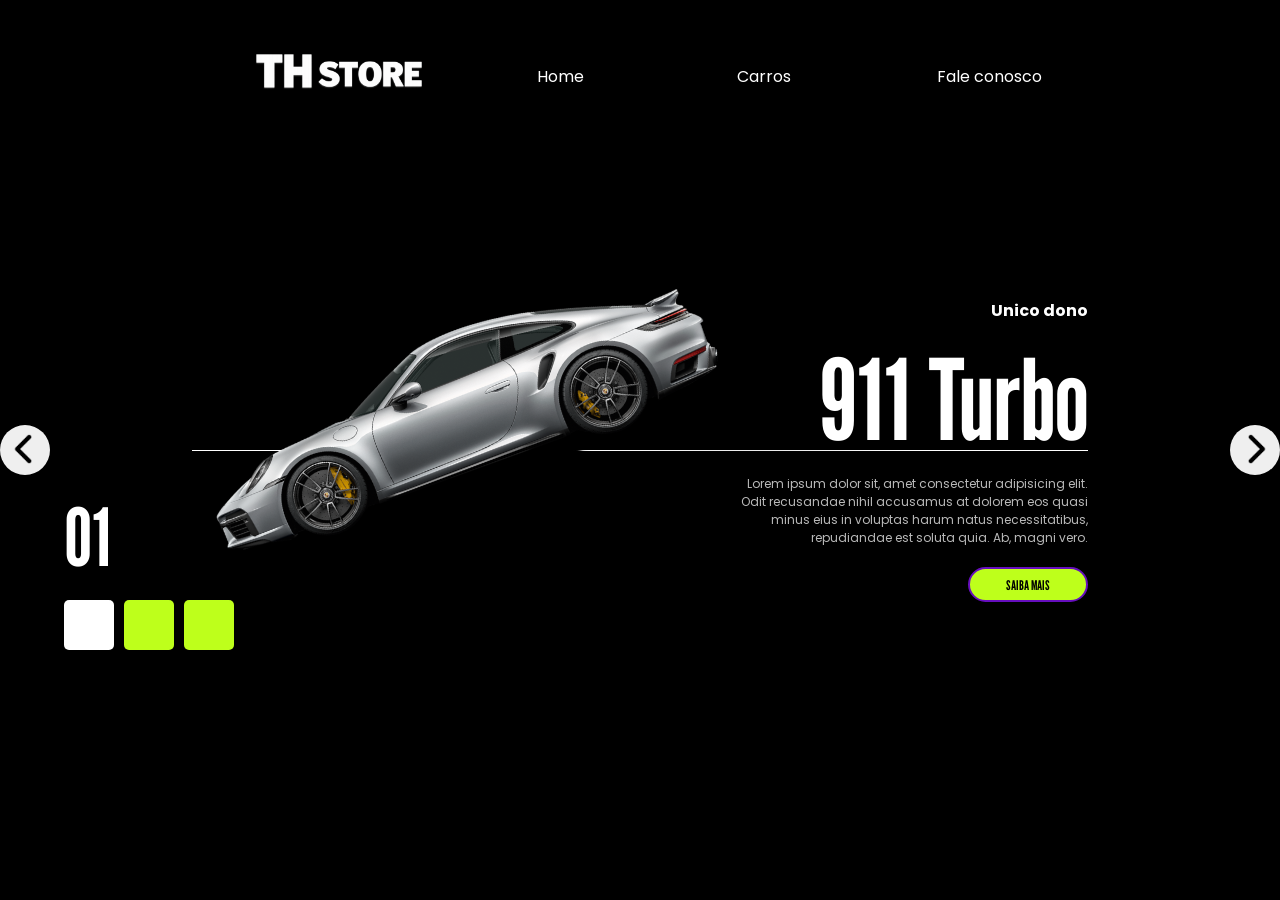
==== index.html @ f558b0ad "Adicionando transição de wallpaper" ====
<!DOCTYPE html>
<html lang="pt-BR">

<head>
    <meta charset="UTF-8">
    <meta name="viewport" content="width=device-width, initial-scale=1.0">
    <title>Teste</title>
    <link rel="stylesheet" href="style.css">
    <link rel="preconnect" href="https://fonts.googleapis.com">
    <link rel="preconnect" href="https://fonts.gstatic.com" crossorigin>
    <link
        href="https://fonts.googleapis.com/css2?family=Poppins:ital,wght@0,100;0,200;0,300;0,400;0,500;0,600;0,700;0,800;0,900;1,100;1,200;1,300;1,400;1,500;1,600;1,700;1,800;1,900&display=swap"
        rel="stylesheet">
    <link rel="preconnect" href="https://fonts.googleapis.com">
    <link rel="preconnect" href="https://fonts.gstatic.com" crossorigin>
    <link
        href="https://fonts.googleapis.com/css2?family=League+Gothic&family=Poppins:ital,wght@0,100;0,200;0,300;0,400;0,500;0,600;0,700;0,800;0,900;1,100;1,200;1,300;1,400;1,500;1,600;1,700;1,800;1,900&display=swap"
        rel="stylesheet">
        
</head>

<body>
    <header>
        <img src="img/logo.png" alt="Logo fp">
        <nav>
            <ul>
                <li>Home</li>
                <li>Carros</li>
                <li>Fale conosco</li>
            </ul>
        </nav>
    </header>

    <section class="container">
        <div class="list">
            <div class="item active">
                <div class="car-img">
                    <img src="img/1.png" alt="Imagem carro">
                </div>

                <div class="content">
                    <p class="car-information">
                        Unico dono
                    </p>
                    <h2>
                        911 Turbo
                    </h2>
                    <p class="description">
                        Lorem ipsum dolor sit, amet consectetur adipisicing elit. Odit recusandae nihil accusamus at
                        dolorem eos quasi minus eius in voluptas harum natus necessitatibus, repudiandae est soluta
                        quia. Ab, magni vero.
                    </p>
                    <button class="information">Saiba Mais</button>
                </div>
            </div>

            <div class="item">
                <div class="car-img">
                    <img src="img/2.png" alt="Imagem carro">
                </div>

                <div class="content">
                    <p class="car-information">
                        Unico dono
                    </p>
                    <h2>
                        Ferrari
                    </h2>
                    <p class="description">
                        Lorem ipsum dolor sit, amet consectetur adipisicing elit. Odit recusandae nihil accusamus at
                        dolorem eos quasi minus eius in voluptas harum natus necessitatibus, repudiandae est soluta
                        quia. Ab, magni vero.
                    </p>
                    <button class="information">Saiba Mais</button>
                </div>
            </div>

            <div class="item">
                <div class="car-img">
                    <img src="img/3.png" alt="Imagem carro">
                </div>

                <div class="content">
                    <p class="car-information">
                        Unico dono
                    </p>
                    <h2>
                        Lamborghini
                    </h2>
                    <p class="description">
                        Lorem ipsum dolor sit, amet consectetur adipisicing elit. Odit recusandae nihil accusamus at
                        dolorem eos quasi minus eius in voluptas harum natus necessitatibus, repudiandae est soluta
                        quia. Ab, magni vero.
                    </p>
                    <button class="information">Saiba Mais</button>
                </div>
            </div>


        </div>
        <div class="arrows">
            <button id="prev"><img src="img/arrow.png" alt="seta-esquerda"></button>
            <button id="next"><img src="img/arrow.png" alt="seta-direita"></button>
        </div>

        <div class="indicators">
            <div class="number">01</div>
            <ul>
                <li class="active"></li>
                <li></li>
                <li></li>
            </ul>
        </div>
    </section>
    <script src="scripts.js"></script>
    
</body>

</html>
---- style.css ----
*{
    margin: 0;
    padding: 0;
    box-sizing:border-box;
    list-style: none;
    font-family: "Poppins", sans-serif;

}

body{
    background-color: #000;
    color: #fff;
    font-size: 16px;
    overflow: hidden;
    
}

header {
    position: fixed;
    width: 65vw;
    left: 50%;
    transform: translate(-50%);
    display: grid;
    grid-template-columns: 1fr 600px ;
    gap: 10%;
    align-items: center;
    z-index: 2;
}

header img{
        width: 230px;
}

header nav ul{
    display: grid;
    grid-template-columns: repeat(3, 200px);
}

section{
    transition: background .4s ease;

    height: 100vh;
    position: relative;
}

section.bg1{
    background-image: linear-gradient( #34FDA8, #E569AC);

}

section.bg2{
    background-image: linear-gradient( #2D7ED0,#22B5AA);

}

section.bg3{
    background-image: radial-gradient(#91C9DE, #9EA4CA ) ;

}

section .arrows{
    width: 100vw;
    position: absolute;
    top: 50%;
    left: 50%;
    transform: translate(-50%, -25px);
    display: flex;
    justify-content: space-between;
}

section .arrows button{
    top: 60%;
    width: 50px;
    height: 50px;
    border-radius: 50%;
    border: none;
    cursor: pointer;
}


section .arrows button:first-child img {
    transform: scaleX(-1);
}

section .arrows button:hover{
    background-color: #beff1b;

}

section .arrows button img{
    width: 30px;
    margin-top: 4px;
}

section .list{
    width: 70%;
    height: 100%;
    margin: auto;
    position: relative;

}

section .list .item{
    position: absolute;
    inset: 0;
}

section .list .item .car-img{
    position: absolute;

    top: 35%;
    transform: translate(-50%);
    width: 60%;
}

section .list .item .car-img::before{
    content: '';
    position: absolute;
    background-color: #000;
    width: 100%;
    height: 100px;
    top: 140%;
    left: 30px;
    border: 50%;
    filter: blur(60px);
    opacity: 60%;



}

section .list .item .car-img img{
    width: 100%;
    transform: rotate(0deg);
}

section .list .item .content{
    position: absolute;
    right: 0px;
    width: 40%;
    height: 100%;
    display: flex;
    flex-direction: column;
    justify-content: center;
    align-items: end;
    gap: 20px;
}

section .list .item .content .car-information{
    font-weight: bold ;
}
section .list .item .content h2{
    font-size: 7em;
    line-height: 1em;
    font-family: "League Gothic", sans-serif;
}
section .list .item .content .description{
    color: #d9d9d9d9;
    font-size: 12px;
    text-align: right;
    max-width: 400px;
}
section .list .item .content .information{
    border-radius: 30px;
    height: 35px;
    width: 120px;
    text-transform: uppercase;
    border: 2px solid #660ebd;
    background-color: #beff1b;
    color: black;
    cursor: pointer;
    font-weight: bold;
    font-family: "League Gothic", sans-serif;
}

section .list::before{
    content: '';
    position: absolute;
    height: 200px;
    width: 100%;
    top: 50%;
    border-top: 1px solid white;
}

section .indicators{
    position: absolute;
    top: 50%;
    left: 50%;
    transform: translateX(-50%);
    height: 200px;
    width: 90vw;
    display: flex;
    flex-direction: column;
    justify-content: end;
    gap: 15px;
}

section .indicators .number{
    font-size: 5em;
    font-family: "League Gothic", sans-serif;
}
section .indicators ul{
    display: flex;
    gap: 10px;
}
section .indicators ul li{
    width: 50px;
    height: 50px;
    background-color: #beff1b;
    border-radius: 5px;
    transition: 0,5s;
}

section .indicators ul .active{
    background-color: white;
}

section .list{
    --calculation: 1;
}

section .list .item{
    transform: translateX(calc(100vw * var(--calculation)));
    transition: 0.5s;
    opacity: 0;
}

section .list .item .car-img{
    transform: rotate(0);
    transition: 0.5s;
    transition-delay: 0.3s;
    opacity: 0.2;
}


section .list .item .content,
section .list .item .car-information,
section .list .item h2,
section .list .item .description,
section .list .item .information {
    transform: translateX(calc(200px * var(--calculation)));
    transition: 0.7s;
    transition-delay: 0.3s;
    opacity: 0;
}

section .list .item .content h2{
    transition-delay: 0.5s;
    text-shadow: 1px 1px 3px black;
}
section .list .item .content .description{
    transition-delay: 0.7s;
    text-shadow: 2px 2px 2px black;
}
section .list .item .content .information{
    transition-delay: 0.9s;
    
}
section .list .item.active {
    transform: translateX(0);
    transition: 0.5s;
    opacity: 1;
}
section .list .item.active .content,
section .list .item.active .car-information,
section .list .item.active h2,
section .list .item.active .description,
section .list .item.active .information {
    transform: translateX(0);
    opacity: 1;
}

section .list .item.active .car-img{
    transform: rotate(-20deg);
    opacity: 1;
}
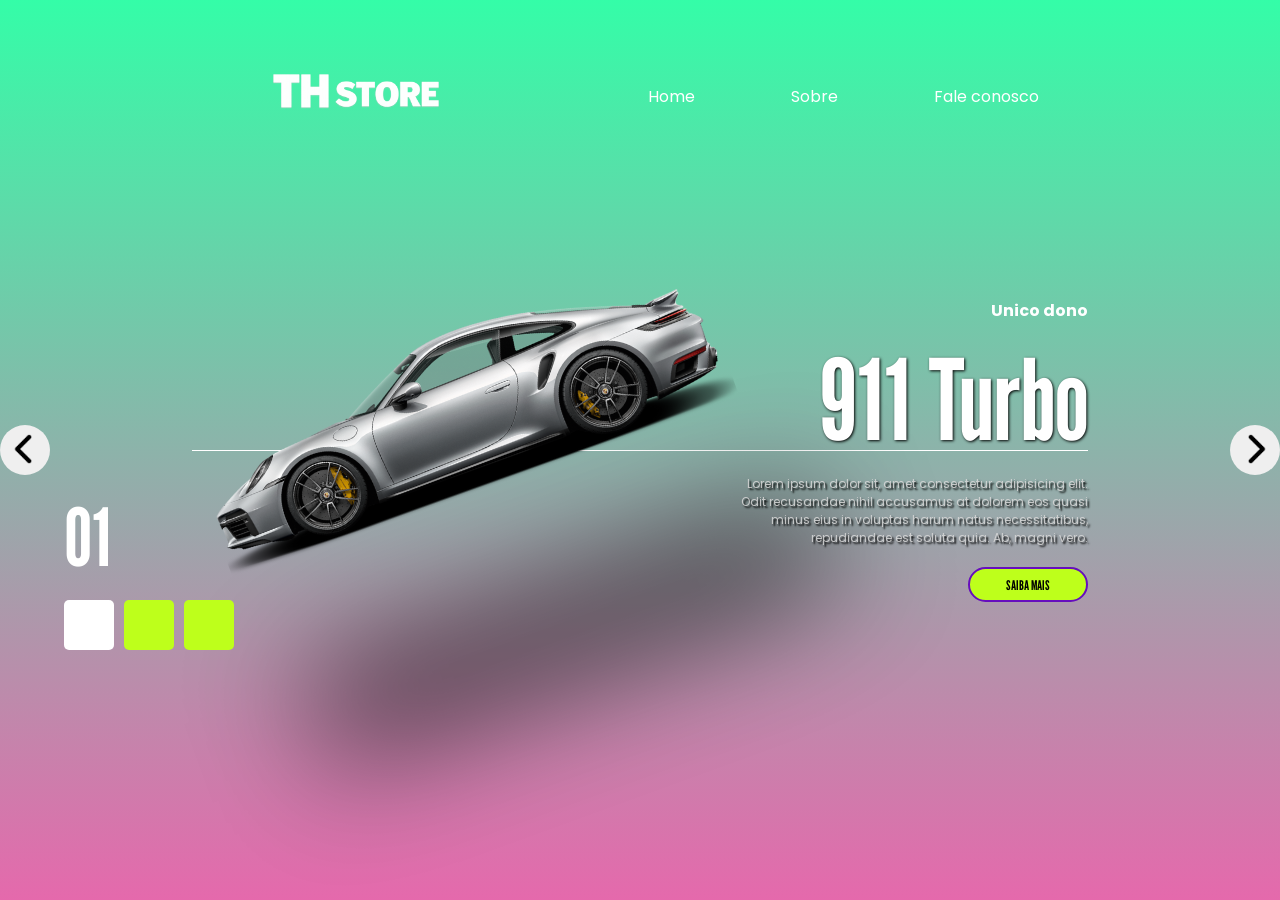
==== commit 1cca53a5: "adicinando efeitos visuais" ====
--- a/index.html
+++ b/index.html
@@ -4,8 +4,8 @@
 <head>
     <meta charset="UTF-8">
     <meta name="viewport" content="width=device-width, initial-scale=1.0">
-    <title>Teste</title>
-    <link rel="stylesheet" href="style.css">
+    <title>Home</title>
+    <link rel="stylesheet" href="style/index.css">
     <link rel="preconnect" href="https://fonts.googleapis.com">
     <link rel="preconnect" href="https://fonts.gstatic.com" crossorigin>
     <link
@@ -16,26 +16,25 @@
     <link
         href="https://fonts.googleapis.com/css2?family=League+Gothic&family=Poppins:ital,wght@0,100;0,200;0,300;0,400;0,500;0,600;0,700;0,800;0,900;1,100;1,200;1,300;1,400;1,500;1,600;1,700;1,800;1,900&display=swap"
         rel="stylesheet">
-        
 </head>
 
 <body>
     <header>
-        <img src="img/logo.png" alt="Logo fp">
+        <img src="style/img/logo.png" alt="Logo fp">
         <nav>
             <ul>
-                <li>Home</li>
-                <li>Carros</li>
-                <li>Fale conosco</li>
+                <li><a href="index.html">Home</a></li>
+                <li><a href="pages/about.html">Sobre</a></li>
+                <li><a href="#">Fale conosco</a></li>
             </ul>
         </nav>
     </header>
 
-    <section class="container">
+    <section class="container bg1">
         <div class="list">
             <div class="item active">
                 <div class="car-img">
-                    <img src="img/1.png" alt="Imagem carro">
+                    <img src="style/img/1.png" alt="Imagem carro">
                 </div>
 
                 <div class="content">
@@ -56,7 +55,7 @@
 
             <div class="item">
                 <div class="car-img">
-                    <img src="img/2.png" alt="Imagem carro">
+                    <img src="style/img/2.png" alt="Imagem carro">
                 </div>
 
                 <div class="content">
@@ -77,7 +76,7 @@
 
             <div class="item">
                 <div class="car-img">
-                    <img src="img/3.png" alt="Imagem carro">
+                    <img src="style/img/3.png" alt="Imagem carro">
                 </div>
 
                 <div class="content">
@@ -92,15 +91,15 @@
                         dolorem eos quasi minus eius in voluptas harum natus necessitatibus, repudiandae est soluta
                         quia. Ab, magni vero.
                     </p>
-                    <button class="information">Saiba Mais</button>
+                    <button class="information"><a href="">Saiba Mais</a></button>
                 </div>
             </div>
 
 
         </div>
         <div class="arrows">
-            <button id="prev"><img src="img/arrow.png" alt="seta-esquerda"></button>
-            <button id="next"><img src="img/arrow.png" alt="seta-direita"></button>
+            <button id="prev"><img src="style/img/arrow.png" alt="seta-esquerda"></button>
+            <button id="next"><img src="style/img/arrow.png" alt="seta-direita"></button>
         </div>
 
         <div class="indicators">
--- a/style/index.css
+++ b/style/index.css
@@ -0,0 +1,309 @@
+*{
+    margin: 0;
+    padding: 0;
+    box-sizing:border-box;
+    list-style: none;
+    font-family: "Poppins", sans-serif;
+    text-decoration: none;
+    color: inherit;
+
+}
+
+body{
+    background-color: #000;
+    color: #fff;
+    font-size: 16px;
+    overflow: hidden;
+    
+}
+
+header {
+    position: fixed;
+    top: 0;
+    left: 50%;
+    transform: translate(-50%);
+
+    width: min(1200px, 90%);
+    padding: 20px 0;
+
+    display: flex;
+    justify-content: space-evenly;
+    align-items: center;
+
+    z-index: 2;
+
+    text-decoration: none;
+    color: white;
+
+
+}
+
+header img{
+        width: 230px;
+}
+
+header nav ul{
+    display: flex;
+
+    justify-content: flex-end;
+    gap: 6rem;
+        text-decoration: none;
+    color: white;
+
+}
+
+header nav ul li a{
+    display: inline-block;
+    transition: color 0.3s, transform 0.3s;
+    
+}
+
+header nav ul li a:hover{
+    color: #ddff1b;
+    transform: scale(1.10);
+    
+}
+
+section{
+    transition: background .4s ease;
+
+    height: 100vh;
+    position: relative;
+}
+
+section.bg1{
+    background-image: linear-gradient( #34FDA8, #E569AC);
+
+}
+
+section.bg2{
+    background-image: linear-gradient( #2D7ED0,#22B5AA);
+
+}
+
+section.bg3{
+    background-image: radial-gradient(#91C9DE, #9EA4CA ) ;
+
+}
+
+section .arrows{
+    width: 100vw;
+    position: absolute;
+    top: 50%;
+    left: 50%;
+    transform: translate(-50%, -25px);
+    display: flex;
+    justify-content: space-between;
+}
+
+section .arrows button{
+    top: 60%;
+    width: 50px;
+    height: 50px;
+    border-radius: 50%;
+    border: none;
+    cursor: pointer;
+}
+
+
+section .arrows button:first-child img {
+    transform: scaleX(-1);
+}
+
+section .arrows button:hover{
+    background-color: #beff1b;
+
+}
+
+section .arrows button img{
+    width: 30px;
+    margin-top: 4px;
+}
+
+section .list{
+    width: 70%;
+    height: 100%;
+    margin: auto;
+    position: relative;
+
+}
+
+section .list .item{
+    position: absolute;
+    inset: 0;
+}
+
+section .list .item .car-img{
+    position: absolute;
+
+    top: 35%;
+    transform: translate(-50%);
+    width: 60%;
+}
+
+section .list .item .car-img::before{
+    content: '';
+    position: absolute;
+    background-color: #000;
+    width: 100%;
+    height: 100px;
+    top: 140%;
+    left: 30px;
+    border: 50%;
+    filter: blur(60px);
+    opacity: 60%;
+
+}
+
+section .list .item .car-img img{
+    width: 100%;
+    transform: rotate(0deg);
+}
+
+section .list .item .content{
+    position: absolute;
+    right: 0px;
+    width: 40%;
+    height: 100%;
+    display: flex;
+    flex-direction: column;
+    justify-content: center;
+    align-items: end;
+    gap: 20px;
+}
+
+section .list .item .content .car-information{
+    font-weight: bold ;
+}
+section .list .item .content h2{
+    font-size: clamp(5rem, 9vw, 7rem);
+    line-height: 1em;
+    font-family: "League Gothic", sans-serif;
+}
+section .list .item .content .description{
+    color: #d9d9d9d9;
+    font-size: 12px;
+    text-align: right;
+    max-width: 400px;
+}
+section .list .item .content .information{
+    border-radius: 30px;
+    height: 35px;
+    width: 120px;
+    text-transform: uppercase;
+    border: 2px solid #660ebd;
+    background-color: #beff1b;
+    color: black;
+    cursor: pointer;
+    font-weight: bold;
+    font-family: "League Gothic", sans-serif;
+}
+
+
+section .list::before{
+    content: '';
+    position: absolute;
+    height: 200px;
+    width: 100%;
+    top: 50%;
+    border-top: 1px solid white;
+}
+
+section .indicators{
+    position: absolute;
+    top: 50%;
+    left: 50%;
+    transform: translateX(-50%);
+    height: 200px;
+    width: 90vw;
+    display: flex;
+    flex-direction: column;
+    justify-content: end;
+    gap: 15px;
+}
+
+section .indicators .number{
+    font-size: 5em;
+    font-family: "League Gothic", sans-serif;
+}
+section .indicators ul{
+    display: flex;
+    gap: 10px;
+}
+section .indicators ul li{
+    width: 50px;
+    height: 50px;
+    background-color: #beff1b;
+    border-radius: 5px;
+    transition: 0.5s;
+}
+
+section .indicators ul .active{
+    background-color: white;
+}
+
+section .list{
+    --calculation: 1;
+}
+
+section .list .item{
+    transform: translateX(calc(100vw * var(--calculation)));
+    transition: 0.5s;
+    opacity: 0;
+}
+
+section .list .item .car-img{
+    transform: rotate(0);
+    transition: 0.5s;
+    transition-delay: 0.3s;
+    opacity: 0.2;
+}
+
+
+section .list .item .content,
+section .list .item .car-information,
+section .list .item h2,
+section .list .item .description,
+section .list .item .information {
+    transform: translateX(calc(200px * var(--calculation)));
+    transition: 0.7s;
+    transition-delay: 0.3s;
+    opacity: 0;
+}
+
+section .list .item .content h2{
+    transition-delay: 0.5s;
+    text-shadow: 1px 1px 3px black;
+}
+section .list .item .content .description{
+    transition-delay: 0.7s;
+    text-shadow: 2px 2px 2px black;
+}
+section .list .item .content .information{
+    transition-delay: 0.9s;
+
+    
+}
+
+section .list .item .content .information:hover{
+    box-shadow: 3px 1px 100px 10px rgb(208, 255, 0);
+    
+}
+section .list .item.active {
+    transform: translateX(0);
+    transition: 0.5s;
+    opacity: 1;
+}
+section .list .item.active .content,
+section .list .item.active .car-information,
+section .list .item.active h2,
+section .list .item.active .description,
+section .list .item.active .information {
+    transform: translateX(0);
+    opacity: 1;
+}
+
+section .list .item.active .car-img{
+    transform: rotate(-20deg);
+    opacity: 1;
+}
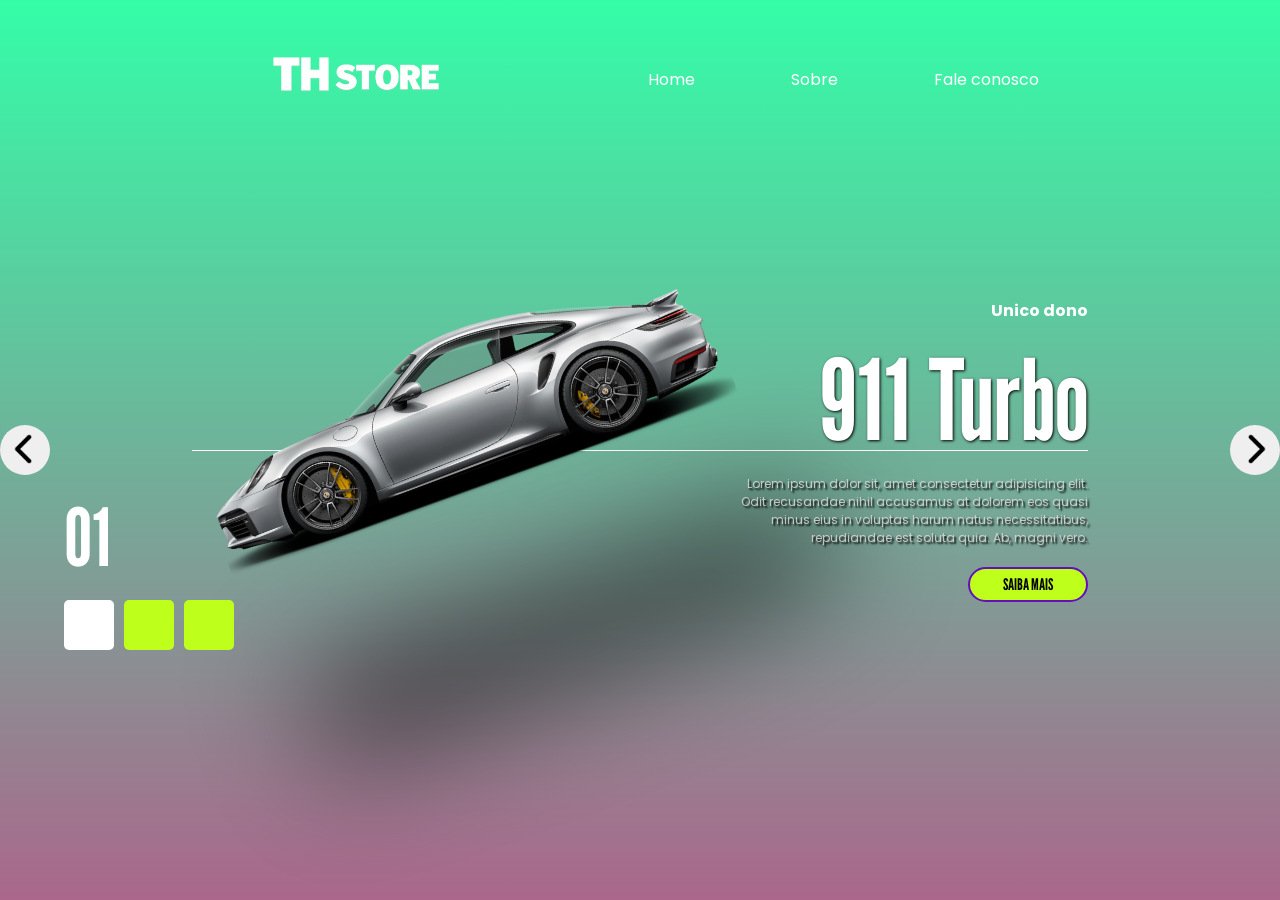
==== commit b3686417: "estilizando base da aba About" ====
--- a/index.html
+++ b/index.html
@@ -49,7 +49,7 @@
                         dolorem eos quasi minus eius in voluptas harum natus necessitatibus, repudiandae est soluta
                         quia. Ab, magni vero.
                     </p>
-                    <button class="information">Saiba Mais</button>
+                    <button id="saiba1" class="information">Saiba Mais</button>
                 </div>
             </div>
 
@@ -70,7 +70,7 @@
                         dolorem eos quasi minus eius in voluptas harum natus necessitatibus, repudiandae est soluta
                         quia. Ab, magni vero.
                     </p>
-                    <button class="information">Saiba Mais</button>
+                    <button id=saiba2 class="information">Saiba Mais</button>
                 </div>
             </div>
 
@@ -91,7 +91,7 @@
                         dolorem eos quasi minus eius in voluptas harum natus necessitatibus, repudiandae est soluta
                         quia. Ab, magni vero.
                     </p>
-                    <button class="information"><a href="">Saiba Mais</a></button>
+                    <button id=saiba3 class="information">Saiba Mais</button>
                 </div>
             </div>
 
--- a/style/index.css
+++ b/style/index.css
@@ -19,12 +19,12 @@
 
 header {
     position: fixed;
-    top: 0;
+    top: clamp(1px, 5vh, 50px);
     left: 50%;
-    transform: translate(-50%);
+    transform: translate(-50%, -30%);
 
     width: min(1200px, 90%);
-    padding: 20px 0;
+    padding: 10px 0;
 
     display: flex;
     justify-content: space-evenly;
@@ -34,8 +34,6 @@
 
     text-decoration: none;
     color: white;
-
-
 }
 
 header img{
@@ -72,7 +70,7 @@
 }
 
 section.bg1{
-    background-image: linear-gradient( #34FDA8, #E569AC);
+    background-image: linear-gradient( #34FDA8, #aa678b);
 
 }
 
@@ -103,6 +101,7 @@
     border-radius: 50%;
     border: none;
     cursor: pointer;
+    transition: 0.3s;
 }
 
 
@@ -111,6 +110,8 @@
 }
 
 section .arrows button:hover{
+
+    transform: scale(1.07);
     background-color: #beff1b;
 
 }
@@ -172,8 +173,10 @@
     gap: 20px;
 }
 
+
 section .list .item .content .car-information{
     font-weight: bold ;
+   
 }
 section .list .item .content h2{
     font-size: clamp(5rem, 9vw, 7rem);
@@ -187,6 +190,7 @@
     max-width: 400px;
 }
 section .list .item .content .information{
+    font-size: 16px;
     border-radius: 30px;
     height: 35px;
     width: 120px;
@@ -265,7 +269,7 @@
 section .list .item h2,
 section .list .item .description,
 section .list .item .information {
-    transform: translateX(calc(200px * var(--calculation)));
+    transform: translateX(calc(-200px * var(--calculation)));
     transition: 0.7s;
     transition-delay: 0.3s;
     opacity: 0;
@@ -281,14 +285,8 @@
 }
 section .list .item .content .information{
     transition-delay: 0.9s;
-
-    
-}
-
-section .list .item .content .information:hover{
-    box-shadow: 3px 1px 100px 10px rgb(208, 255, 0);
-    
-}
+}
+
 section .list .item.active {
     transform: translateX(0);
     transition: 0.5s;
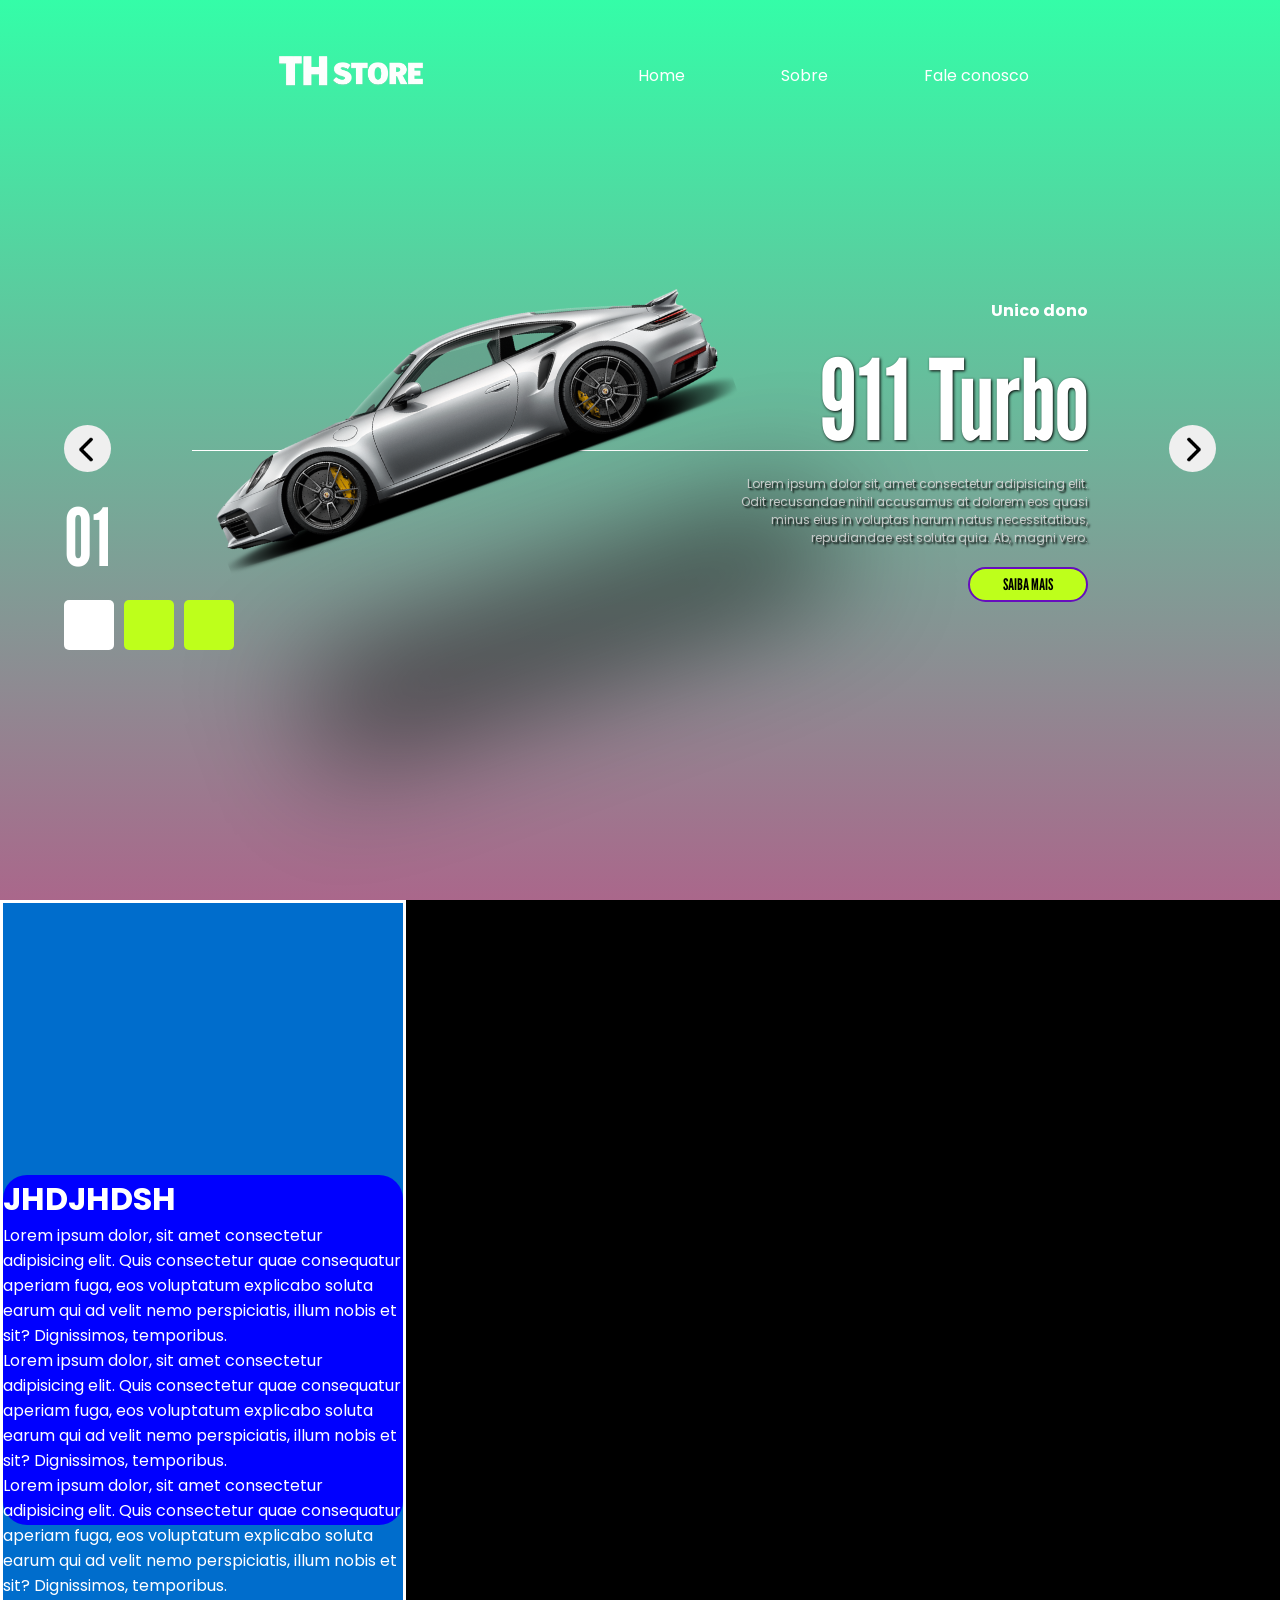
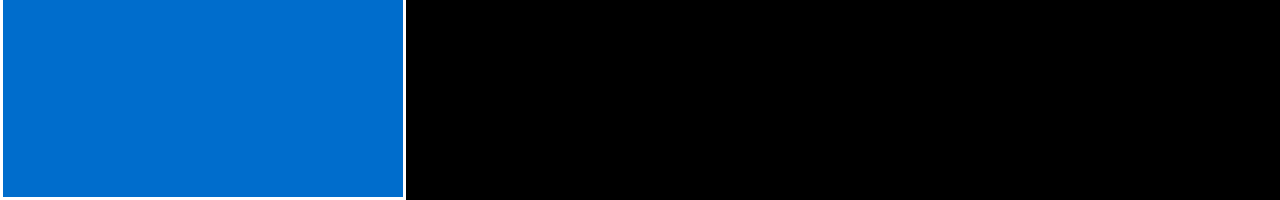
==== commit d89c639f: "Corrigindo cursor:pointer do <button> information" ====
--- a/index.html
+++ b/index.html
@@ -49,7 +49,7 @@
                         dolorem eos quasi minus eius in voluptas harum natus necessitatibus, repudiandae est soluta
                         quia. Ab, magni vero.
                     </p>
-                    <button id="saiba1" class="information">Saiba Mais</button>
+                    <button onclick="abrirModal()" id="saiba1" class="information">Saiba Mais</button>
                 </div>
             </div>
 
@@ -91,6 +91,7 @@
                         dolorem eos quasi minus eius in voluptas harum natus necessitatibus, repudiandae est soluta
                         quia. Ab, magni vero.
                     </p>
+                    
                     <button id=saiba3 class="information">Saiba Mais</button>
                 </div>
             </div>
@@ -110,7 +111,23 @@
                 <li></li>
             </ul>
         </div>
+        </div>
     </section>
+    <dialog id="saiba" class="modal">
+        <div class="saiba">
+            <div class="saiba1">
+                <h1>JHDJHDSH</h1>
+                <p>Lorem ipsum dolor, sit amet consectetur adipisicing elit. Quis consectetur quae consequatur aperiam fuga, eos voluptatum explicabo soluta earum qui ad velit nemo perspiciatis, illum nobis et sit? Dignissimos, temporibus.</p>
+            </div>
+            <div class="saiba2">
+                <p>Lorem ipsum dolor, sit amet consectetur adipisicing elit. Quis consectetur quae consequatur aperiam fuga, eos voluptatum explicabo soluta earum qui ad velit nemo perspiciatis, illum nobis et sit? Dignissimos, temporibus.</p>
+            </div>
+            <div class="saiba3">
+                <p>Lorem ipsum dolor, sit amet consectetur adipisicing elit. Quis consectetur quae consequatur aperiam fuga, eos voluptatum explicabo soluta earum qui ad velit nemo perspiciatis, illum nobis et sit? Dignissimos, temporibus.</p>
+            </div>
+        </div>
+    </dialog>
+
     <script src="scripts.js"></script>
     
 </body>
--- a/style/index.css
+++ b/style/index.css
@@ -30,14 +30,16 @@
     justify-content: space-evenly;
     align-items: center;
 
-    z-index: 2;
+    z-index: 1;
 
     text-decoration: none;
     color: white;
+    
+    
 }
 
 header img{
-        width: 230px;
+        width: 200px;
 }
 
 header nav ul{
@@ -53,12 +55,14 @@
 header nav ul li a{
     display: inline-block;
     transition: color 0.3s, transform 0.3s;
+
     
 }
 
 header nav ul li a:hover{
     color: #ddff1b;
     transform: scale(1.10);
+
     
 }
 
@@ -85,19 +89,20 @@
 }
 
 section .arrows{
-    width: 100vw;
+    width: 90vw;
     position: absolute;
     top: 50%;
     left: 50%;
     transform: translate(-50%, -25px);
     display: flex;
     justify-content: space-between;
+    z-index: 1;
 }
 
 section .arrows button{
     top: 60%;
-    width: 50px;
-    height: 50px;
+    width: 47px;
+    height: 47px;
     border-radius: 50%;
     border: none;
     cursor: pointer;
@@ -111,14 +116,14 @@
 
 section .arrows button:hover{
 
-    transform: scale(1.07);
+    transform: scale(1.30);
     background-color: #beff1b;
 
 }
 
 section .arrows button img{
-    width: 30px;
-    margin-top: 4px;
+    width: 25px;
+    margin-top: 7px;
 }
 
 section .list{
@@ -176,7 +181,8 @@
 
 section .list .item .content .car-information{
     font-weight: bold ;
-   
+
+  
 }
 section .list .item .content h2{
     font-size: clamp(5rem, 9vw, 7rem);
@@ -190,6 +196,7 @@
     max-width: 400px;
 }
 section .list .item .content .information{
+    cursor: pointer;
     font-size: 16px;
     border-radius: 30px;
     height: 35px;
@@ -198,9 +205,9 @@
     border: 2px solid #660ebd;
     background-color: #beff1b;
     color: black;
-    cursor: pointer;
     font-weight: bold;
     font-family: "League Gothic", sans-serif;
+
 }
 
 
@@ -224,6 +231,7 @@
     flex-direction: column;
     justify-content: end;
     gap: 15px;
+    pointer-events: none;
 }
 
 section .indicators .number{
@@ -240,6 +248,7 @@
     background-color: #beff1b;
     border-radius: 5px;
     transition: 0.5s;
+    pointer-events: auto;
 }
 
 section .indicators ul .active{
@@ -273,6 +282,7 @@
     transition: 0.7s;
     transition-delay: 0.3s;
     opacity: 0;
+
 }
 
 section .list .item .content h2{
@@ -285,6 +295,7 @@
 }
 section .list .item .content .information{
     transition-delay: 0.9s;
+
 }
 
 section .list .item.active {
@@ -299,9 +310,28 @@
 section .list .item.active .information {
     transform: translateX(0);
     opacity: 1;
+
 }
 
 section .list .item.active .car-img{
     transform: rotate(-20deg);
     opacity: 1;
 }
+
+.modal{
+    display: flex;
+    justify-content: center;
+    align-items: center;
+    min-height: 100vh;
+    background-color: rgb(0, 109, 204);
+
+}
+
+.saiba{
+    position: relative;
+    width: 400px;
+    height: 350px;
+    background: blue;
+    border-radius: 24px;
+
+}
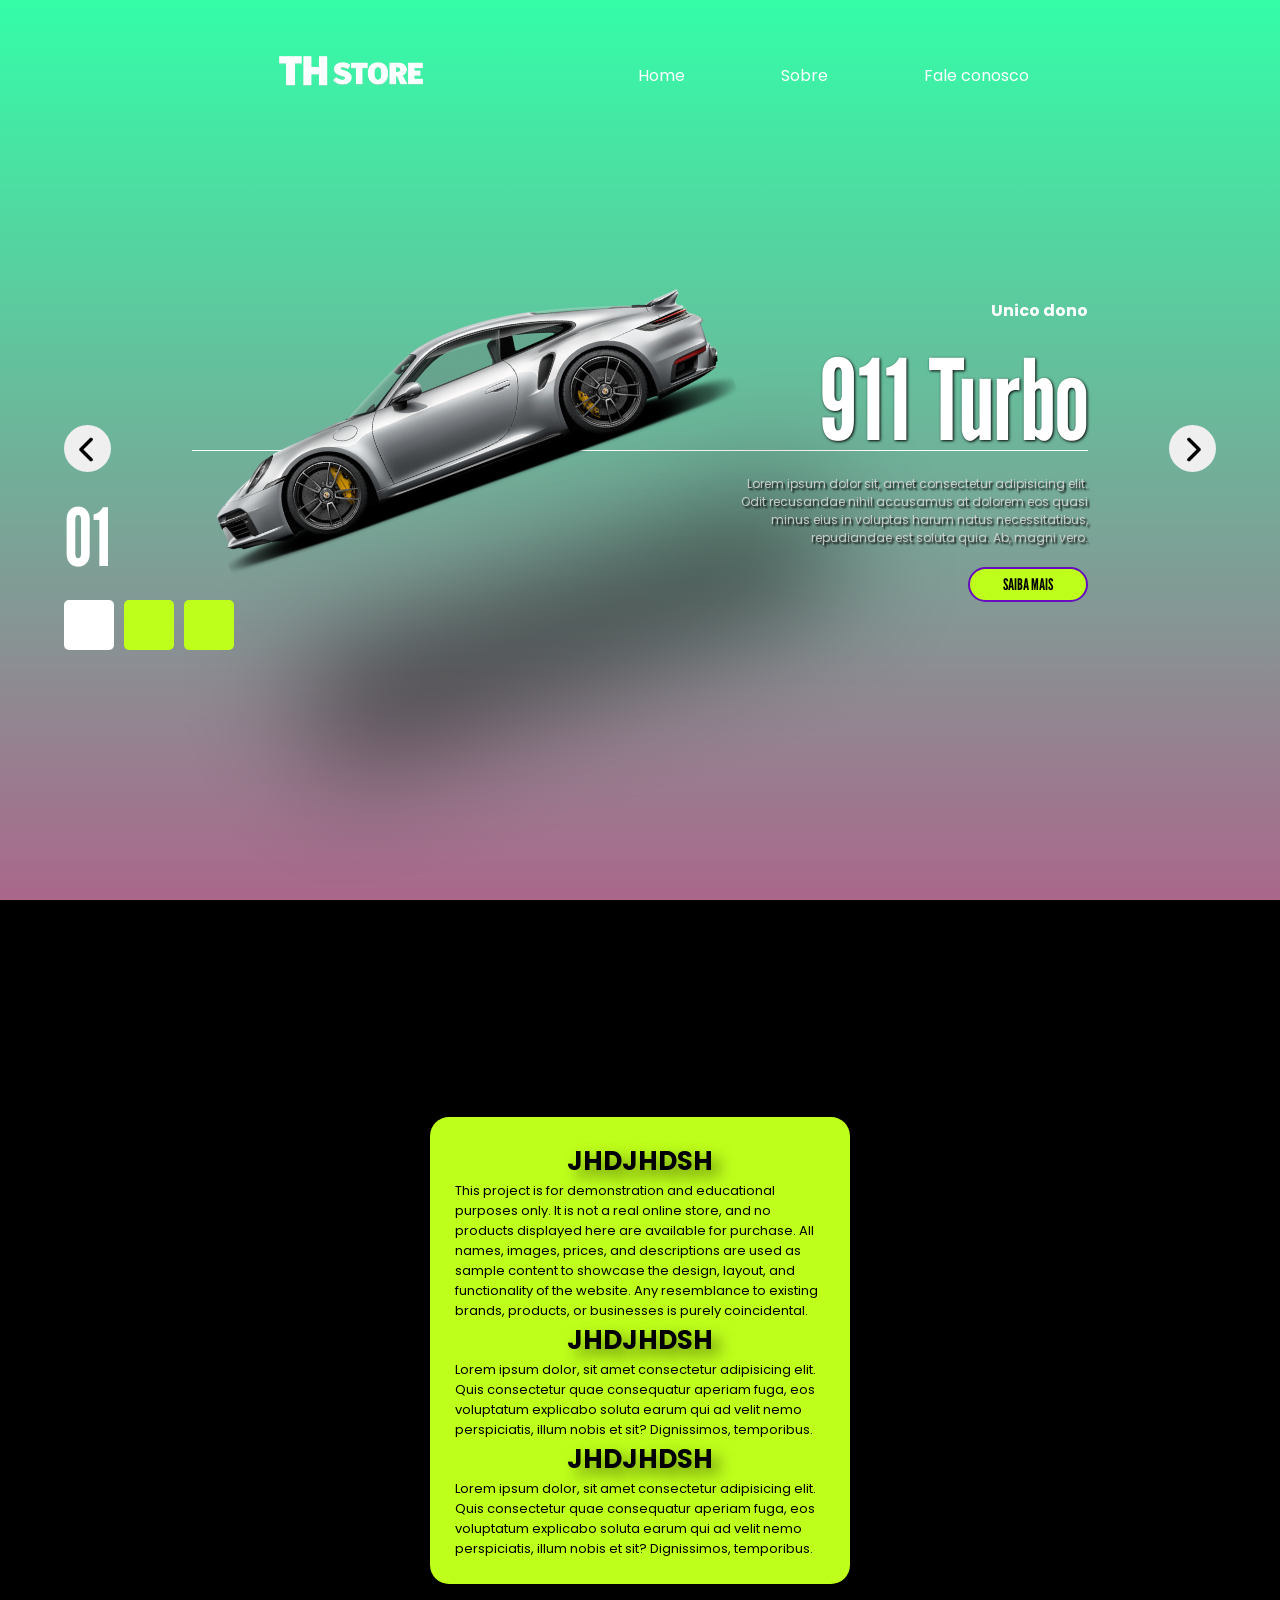
==== commit aa262ceb: "Estilizando Modal" ====
--- a/index.html
+++ b/index.html
@@ -115,14 +115,16 @@
     </section>
     <dialog id="saiba" class="modal">
         <div class="saiba">
-            <div class="saiba1">
+            <div id="saiba1" class="saiba1">
+                <h1>JHDJHDSH</h1>
+                <p>This project is for demonstration and educational purposes only. It is not a real online store, and no products displayed here are available for purchase. All names, images, prices, and descriptions are used as sample content to showcase the design, layout, and functionality of the website. Any resemblance to existing brands, products, or businesses is purely coincidental.</p>
+            </div>
+            <div id="saiba2" class="saiba2">
                 <h1>JHDJHDSH</h1>
                 <p>Lorem ipsum dolor, sit amet consectetur adipisicing elit. Quis consectetur quae consequatur aperiam fuga, eos voluptatum explicabo soluta earum qui ad velit nemo perspiciatis, illum nobis et sit? Dignissimos, temporibus.</p>
             </div>
-            <div class="saiba2">
-                <p>Lorem ipsum dolor, sit amet consectetur adipisicing elit. Quis consectetur quae consequatur aperiam fuga, eos voluptatum explicabo soluta earum qui ad velit nemo perspiciatis, illum nobis et sit? Dignissimos, temporibus.</p>
-            </div>
-            <div class="saiba3">
+            <div id="saiba3" class="saiba3">
+                <h1>JHDJHDSH</h1>
                 <p>Lorem ipsum dolor, sit amet consectetur adipisicing elit. Quis consectetur quae consequatur aperiam fuga, eos voluptatum explicabo soluta earum qui ad velit nemo perspiciatis, illum nobis et sit? Dignissimos, temporibus.</p>
             </div>
         </div>
--- a/style/index.css
+++ b/style/index.css
@@ -55,7 +55,7 @@
 header nav ul li a{
     display: inline-block;
     transition: color 0.3s, transform 0.3s;
-
+    pointer-events: auto;
     
 }
 
@@ -282,7 +282,6 @@
     transition: 0.7s;
     transition-delay: 0.3s;
     opacity: 0;
-
 }
 
 section .list .item .content h2{
@@ -293,9 +292,9 @@
     transition-delay: 0.7s;
     text-shadow: 2px 2px 2px black;
 }
+
 section .list .item .content .information{
     transition-delay: 0.9s;
-
 }
 
 section .list .item.active {
@@ -320,18 +319,36 @@
 
 .modal{
     display: flex;
+    align-items: center;
     justify-content: center;
-    align-items: center;
-    min-height: 100vh;
-    background-color: rgb(0, 109, 204);
-
+    border: none;
+    background: transparent; 
+    padding: 0;
+    font-family: "League Gothic", sans-serif;
+    height: 100%;
+    width:100vw;
+}
+
+.modal::backdrop{
+    background: rgba(0, 0, 0, 0.301);
+    backdrop-filter:blur(2px);
 }
 
 .saiba{
-    position: relative;
-    width: 400px;
-    height: 350px;
-    background: blue;
-    border-radius: 24px;
-
-}
+    color: rgb(0, 0, 0);
+    font-size: 13px;
+    max-height: 80vh;
+    width: min(90vw, 420px);
+    background: #beff1b;
+    border-radius: 19px;
+    padding: 25px;
+    box-shadow: 10px 10px 45px black;
+    overflow: auto;
+}
+
+.modal .saiba h1{
+    text-shadow: 7px 7px 15px rgba(0, 0, 0, 0.527);
+    text-align: center;
+}
+
+
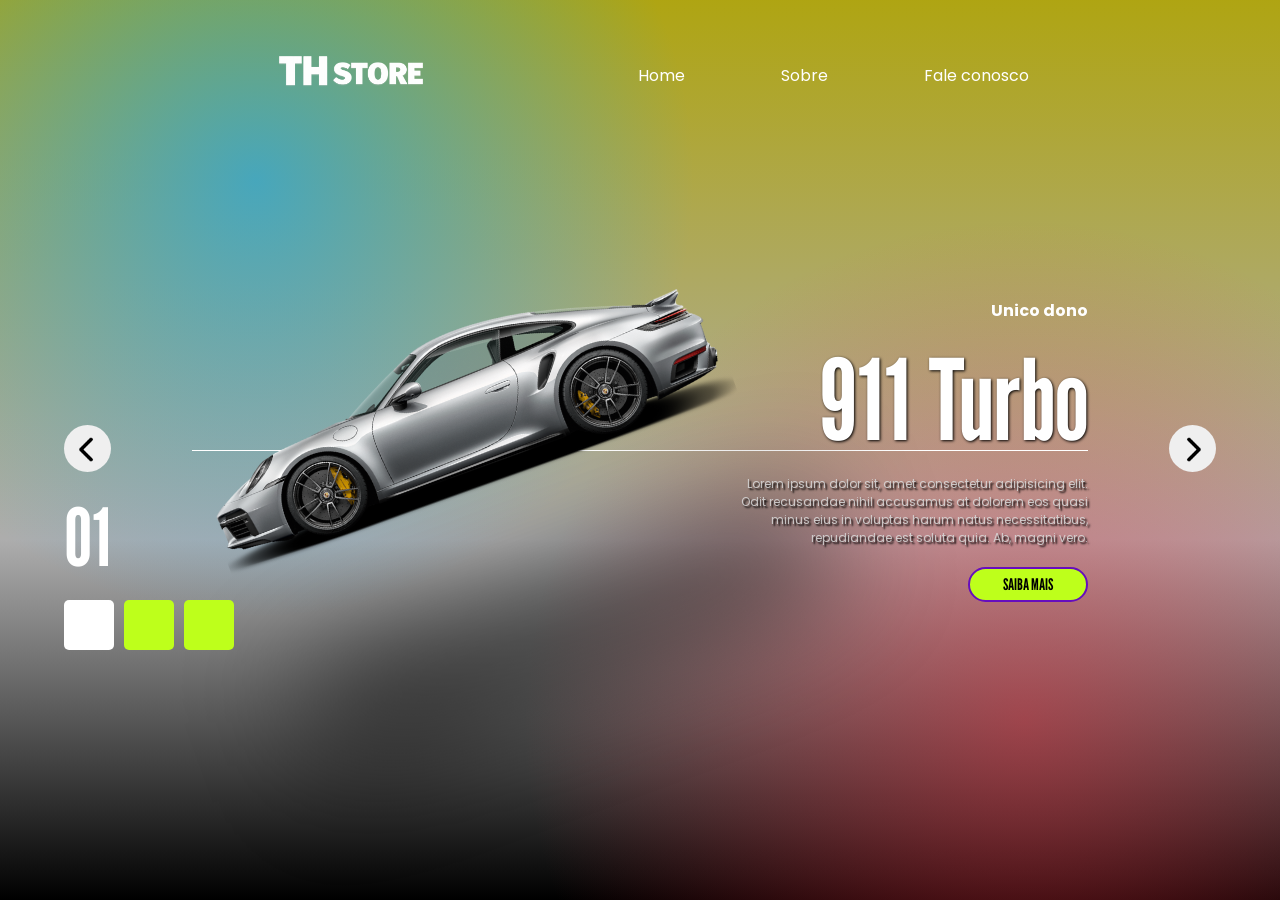
==== commit 99ae063d: "Estilizaçao final" ====
--- a/index.html
+++ b/index.html
@@ -29,14 +29,12 @@
             </ul>
         </nav>
     </header>
-
     <section class="container bg1">
         <div class="list">
             <div class="item active">
                 <div class="car-img">
                     <img src="style/img/1.png" alt="Imagem carro">
                 </div>
-
                 <div class="content">
                     <p class="car-information">
                         Unico dono
@@ -49,7 +47,7 @@
                         dolorem eos quasi minus eius in voluptas harum natus necessitatibus, repudiandae est soluta
                         quia. Ab, magni vero.
                     </p>
-                    <button onclick="abrirModal()" id="saiba1" class="information">Saiba Mais</button>
+                    <button onclick="document.getElementById('mod1').showModal()" id="saiba1" class="information">Saiba Mais</button>
                 </div>
             </div>
 
@@ -70,15 +68,13 @@
                         dolorem eos quasi minus eius in voluptas harum natus necessitatibus, repudiandae est soluta
                         quia. Ab, magni vero.
                     </p>
-                    <button id=saiba2 class="information">Saiba Mais</button>
+                    <button onclick="document.getElementById('mod2').showModal()" id="saiba2" class="information">Saiba Mais</button>
                 </div>
             </div>
-
             <div class="item">
                 <div class="car-img">
                     <img src="style/img/3.png" alt="Imagem carro">
                 </div>
-
                 <div class="content">
                     <p class="car-information">
                         Unico dono
@@ -91,8 +87,7 @@
                         dolorem eos quasi minus eius in voluptas harum natus necessitatibus, repudiandae est soluta
                         quia. Ab, magni vero.
                     </p>
-                    
-                    <button id=saiba3 class="information">Saiba Mais</button>
+                    <button onclick="document.getElementById('mod3').showModal()" id="saiba3" class="information">Saiba Mais</button>
                 </div>
             </div>
 
@@ -113,21 +108,20 @@
         </div>
         </div>
     </section>
-    <dialog id="saiba" class="modal">
-        <div class="saiba">
-            <div id="saiba1" class="saiba1">
-                <h1>JHDJHDSH</h1>
-                <p>This project is for demonstration and educational purposes only. It is not a real online store, and no products displayed here are available for purchase. All names, images, prices, and descriptions are used as sample content to showcase the design, layout, and functionality of the website. Any resemblance to existing brands, products, or businesses is purely coincidental.</p>
-            </div>
-            <div id="saiba2" class="saiba2">
-                <h1>JHDJHDSH</h1>
-                <p>Lorem ipsum dolor, sit amet consectetur adipisicing elit. Quis consectetur quae consequatur aperiam fuga, eos voluptatum explicabo soluta earum qui ad velit nemo perspiciatis, illum nobis et sit? Dignissimos, temporibus.</p>
-            </div>
-            <div id="saiba3" class="saiba3">
-                <h1>JHDJHDSH</h1>
-                <p>Lorem ipsum dolor, sit amet consectetur adipisicing elit. Quis consectetur quae consequatur aperiam fuga, eos voluptatum explicabo soluta earum qui ad velit nemo perspiciatis, illum nobis et sit? Dignissimos, temporibus.</p>
-            </div>
-        </div>
+    <dialog id="mod1" class="mod">
+        <h1>SAIBA MAIS1</h1>
+        <p>This project is for demonstration and educational purposes only. It is not a real online store, and no products displayed here are available for purchase. All names, images, prices, and descriptions are used as sample content to showcase the design, layout, and functionality of the website. Any resemblance to existing brands, products, or businesses is purely coincidental.</p>
+       <button type="button" onclick="this.closest('dialog').close()">&times;</button>
+    </dialog>
+    <dialog id="mod2" class="mod">
+        <h1>SAIBA MAIS2</h1>
+        <p>This project is for demonstration and educational purposes only. It is not a real online store, and no products displayed here are available for purchase. All names, images, prices, and descriptions are used as sample content to showcase the design, layout, and functionality of the website. Any resemblance to existing brands, products, or businesses is purely coincidental.</p>
+        <button onclick="document.getElementById('mod2').close()">x</button>
+    </dialog>
+    <dialog id="mod3" class="mod">
+        <h1>SAIBA MAIS3</h1>
+        <p>This project is for demonstration and educational purposes only. It is not a real online store, and no products displayed here are available for purchase. All names, images, prices, and descriptions are used as sample content to showcase the design, layout, and functionality of the website. Any resemblance to existing brands, products, or businesses is purely coincidental.</p>
+        <button onclick="document.getElementById('mod3').close()">x</button>
     </dialog>
 
     <script src="scripts.js"></script>
--- a/style/index.css
+++ b/style/index.css
@@ -74,18 +74,41 @@
 }
 
 section.bg1{
-    background-image: linear-gradient( #34FDA8, #aa678b);
+    background: 
+    radial-gradient(circle at 20% 20%, rgba(12, 166, 255, 0.637), transparent 35%),
+    radial-gradient(circle at 80% 80%, rgba(234, 51, 66, 0.486), transparent 40%),
+    linear-gradient(
+        180deg,
+        #fff01baf 0%,
+        #adadad 60%,
+        #000000 100%
+    );
 
 }
 
 section.bg2{
-    background-image: linear-gradient( #2D7ED0,#22B5AA);
-
+
+    background: 
+    radial-gradient(circle at 20% 20%, rgba(12, 206, 255, 0.637), transparent 35%),
+    radial-gradient(circle at 80% 80%, rgba(234, 51, 179, 0.486), transparent 40%),
+    linear-gradient(
+        180deg,
+        #2D7ED0 0%,
+        #adadad 60%,
+        #22B5AA 100%
+    );
 }
 
 section.bg3{
-    background-image: radial-gradient(#91C9DE, #9EA4CA ) ;
-
+    background: 
+    radial-gradient(circle at 20% 20%, rgba(198, 12, 255, 0.637), transparent 35%),
+    radial-gradient(circle at 80% 80%, rgba(72, 234, 51, 0.678), transparent 40%),
+    linear-gradient(
+        180deg,
+        #9EA4CA 0%,
+        #adadad 60%,
+        #91C9DE 100%
+    );
 }
 
 section .arrows{
@@ -207,9 +230,15 @@
     color: black;
     font-weight: bold;
     font-family: "League Gothic", sans-serif;
-
-}
-
+    transition-delay: 0s;
+    transition: 0.3s;
+}
+
+section .list .item .content .information:hover{
+    transition-delay: 0s;
+    color: rgb(0, 0, 0);
+    transform: scale(1.2);
+}
 
 section .list::before{
     content: '';
@@ -317,38 +346,52 @@
     opacity: 1;
 }
 
-.modal{
-    display: flex;
-    align-items: center;
-    justify-content: center;
+dialog{
+    position: fixed;
+    top: 50%;
+    left: 50%;
+    text-align: justify;
+    transform: translate(-50%, -50%);
     border: none;
-    background: transparent; 
-    padding: 0;
+    background: transparent;
     font-family: "League Gothic", sans-serif;
-    height: 100%;
-    width:100vw;
-}
-
-.modal::backdrop{
-    background: rgba(0, 0, 0, 0.301);
-    backdrop-filter:blur(2px);
-}
-
-.saiba{
     color: rgb(0, 0, 0);
     font-size: 13px;
-    max-height: 80vh;
     width: min(90vw, 420px);
-    background: #beff1b;
+    background: linear-gradient(135deg, #8ad4ff 0%, #e6e6e6 50%, #ff8484 100%);
     border-radius: 19px;
-    padding: 25px;
+    padding: 30px;
     box-shadow: 10px 10px 45px black;
-    overflow: auto;
-}
-
-.modal .saiba h1{
+}
+
+dialog::backdrop{
+    background: rgba(0, 0, 0, 0.733);
+    filter: blur(22px);
+}
+
+dialog h1{
     text-shadow: 7px 7px 15px rgba(0, 0, 0, 0.527);
-    text-align: center;
-}
-
-
+    padding: 15px;
+    text-align: center;   
+}
+
+dialog button{
+    position: absolute;
+    top: 10px;
+    right: 15px;
+    background: transparent;
+    border: none;
+    font-size: 30px;
+    cursor: pointer;
+    color: rgb(0, 0, 0);
+    transition: color 0.3s, transform 0.3s;
+}
+
+dialog button:hover{
+    color: rgb(255, 255, 255);
+    transform: scale(1.3);
+}
+
+
+
+
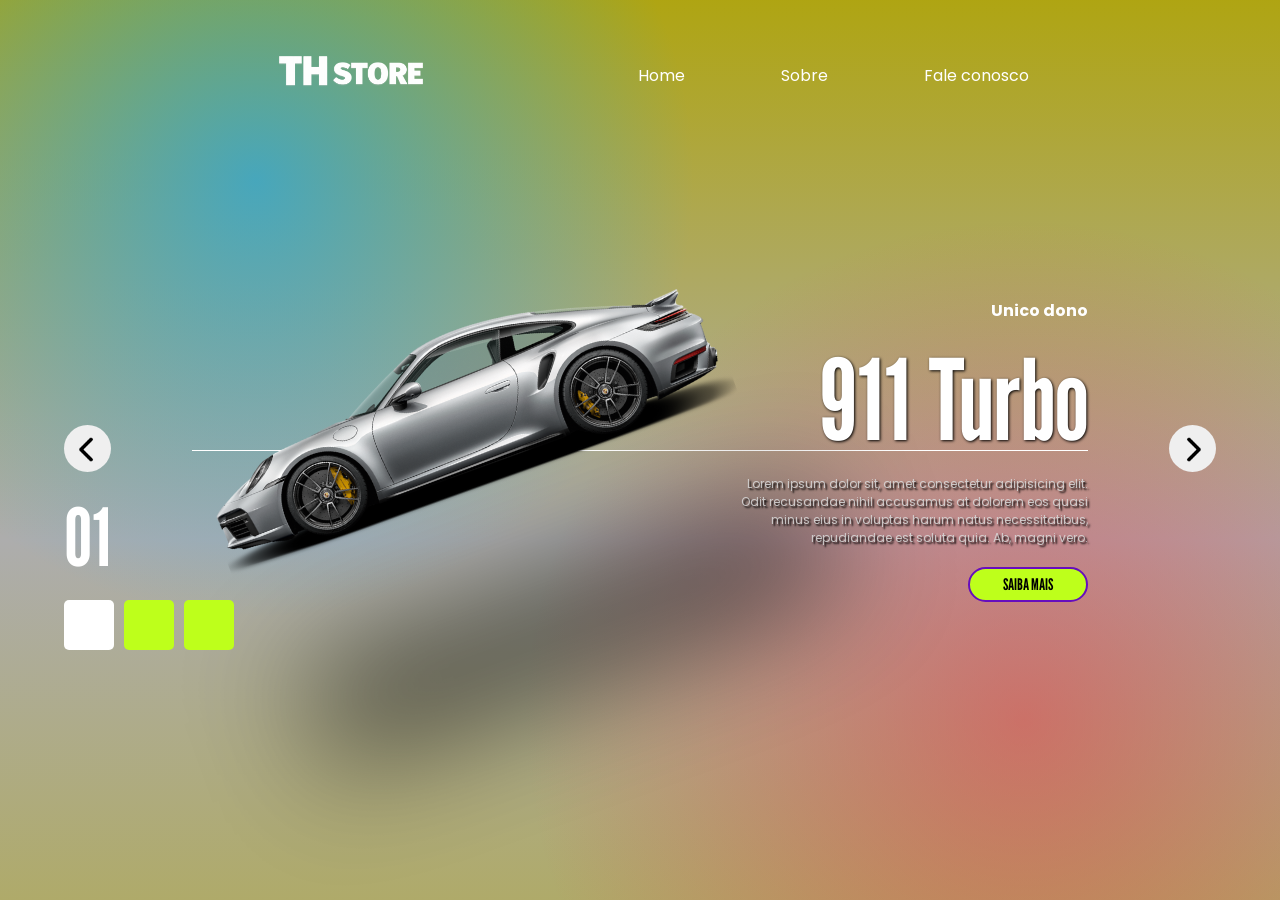
==== commit 89d13001: "x" ====
--- a/index.html
+++ b/index.html
@@ -116,12 +116,12 @@
     <dialog id="mod2" class="mod">
         <h1>SAIBA MAIS2</h1>
         <p>This project is for demonstration and educational purposes only. It is not a real online store, and no products displayed here are available for purchase. All names, images, prices, and descriptions are used as sample content to showcase the design, layout, and functionality of the website. Any resemblance to existing brands, products, or businesses is purely coincidental.</p>
-        <button onclick="document.getElementById('mod2').close()">x</button>
+        <button onclick="document.getElementById('mod2').close()">&times;</button>
     </dialog>
     <dialog id="mod3" class="mod">
         <h1>SAIBA MAIS3</h1>
         <p>This project is for demonstration and educational purposes only. It is not a real online store, and no products displayed here are available for purchase. All names, images, prices, and descriptions are used as sample content to showcase the design, layout, and functionality of the website. Any resemblance to existing brands, products, or businesses is purely coincidental.</p>
-        <button onclick="document.getElementById('mod3').close()">x</button>
+        <button onclick="document.getElementById('mod3').close()">&times;</button>
     </dialog>
 
     <script src="scripts.js"></script>
--- a/style/index.css
+++ b/style/index.css
@@ -81,7 +81,7 @@
         180deg,
         #fff01baf 0%,
         #adadad 60%,
-        #000000 100%
+        #fff89aaf 100%
     );
 
 }
